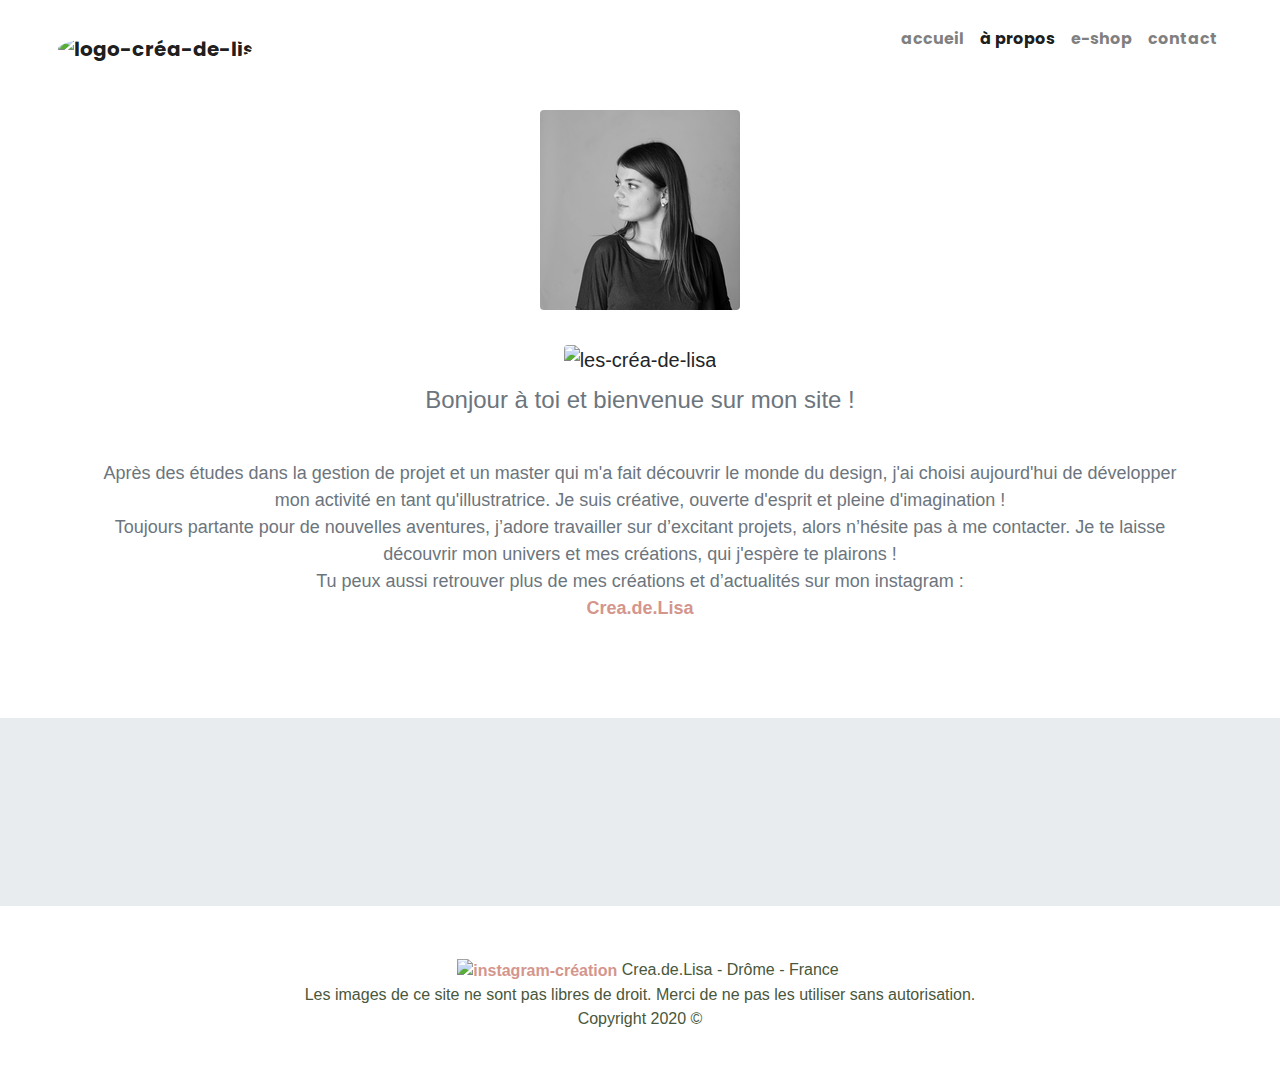
==== a-propos.html @ 00763720 "modification-titre-apropos" ====
<!DOCTYPE html>
<html lang="fr">

<head>
  <meta charset="UTF-8">
  <meta name="viewport" content="width=device-width, initial-scale=1.0">
  <link rel="stylesheet" href="https://stackpath.bootstrapcdn.com/bootstrap/4.4.1/css/bootstrap.min.css"
    integrity="sha384-Vkoo8x4CGsO3+Hhxv8T/Q5PaXtkKtu6ug5TOeNV6gBiFeWPGFN9MuhOf23Q9Ifjh" crossorigin="anonymous">
  <link rel="stylesheet" href="a-propos.css">
  <link rel="stylesheet" href="site.css">
  <link href="https://fonts.googleapis.com/css2?family=Poppins&display=swap" rel="stylesheet">
  <title>à propos</title>
</head>

<body>

  <header>
    <nav class="navbar navbar-expand-lg navbar-light bg-white">
      <a class="navbar-brand" href="index.html"><img id=logo src="image/logo-couleur.png" alt="logo-créa-de-lisa"></a>
      <button class="navbar-toggler" type="button" data-toggle="collapse" data-target="#navbarNavAltMarkup"
        aria-controls="navbarNavAltMarkup" aria-expanded="false" aria-label="Toggle navigation">
        <span class="navbar-toggler-icon"></span>
      </button>
      <div class="collapse navbar-collapse justify-content-end" id="navbarNavAltMarkup">
        <div class="navbar-nav">
          <a class="nav-link" href="index.html">accueil</a>
          <a class="nav-link active" href="a-propos.html">à propos</a>
          <a class="nav-link" target="_blank" href="https://www.etsy.com/fr/shop/Creadelisaa">e-shop</a>
         <!-- <a class="nav-link" href="service.html">service</a> -->
         <a class="nav-link" href="contact.html">contact</a>
        </div>
      </div>
    </nav>
  </header>

  <main>
    <div class="container">
      <figure class="figure">
        <img src="image/portrait-site.png" class="figure-img img-fluid portrait rounded" alt="créatrice">
        <div class="text-center">
          <img src="image/écriture-crea-contact.png" class="rounded" alt="les-créa-de-lisa">
        </div>
        <figcaption class="figure-caption"> <h4>Bonjour à toi et bienvenue sur mon site ! </h4> <br>
          Après des études dans la gestion de projet et un master qui m'a fait découvrir le monde du design, j'ai choisi aujourd'hui de développer mon activité en tant qu'illustratrice. Je suis créative, ouverte d'esprit et pleine d'imagination ! <br>
          Toujours partante pour de nouvelles aventures, j’adore travailler sur d’excitant projets, alors n’hésite pas à me contacter.
          Je te laisse découvrir mon univers et mes créations, qui j'espère te plairons ! <br>
          Tu peux aussi retrouver plus de mes créations et d’actualités sur mon instagram : <br>
          <a target="_blank" href="https://www.instagram.com/crea.de.lisa/?igshid=v2k1yolqqlns">Crea.de.Lisa</a>   <br>
        </figcaption>
      </figure>
    </div>





    <div class="jumbotron jumbotron-fluid">
      <div class="container">
        <p class="lead"></p>
      </div>
    </div>
  </main>

  <footer class=pied-de-page>

    <div class="card ligne">
      <div class="card-body">
      <blockquote class="blockquote mb-0">
        <p class="text-center font-weight-light ">
          <a target="_blank" href="https://www.instagram.com/crea.de.lisa/?igshid=v2k1yolqqlns"><img src="image/logo-insta-footer.png" class="ml-3" alt="instagram-création"></a>  Crea.de.Lisa - Drôme  - France <br>
          Les images de ce site ne sont pas libres de droit. Merci de ne pas les utiliser sans autorisation. <br>
          Copyright 2020 © </p>
          </blockquote>
      </div>
    </div>
  </footer>

  <!-- Optional JavaScript -->
  <!-- jQuery first, then Popper.js, then Bootstrap JS -->
  <script src="https://code.jquery.com/jquery-3.4.1.slim.min.js"
    integrity="sha384-J6qa4849blE2+poT4WnyKhv5vZF5SrPo0iEjwBvKU7imGFAV0wwj1yYfoRSJoZ+n"
    crossorigin="anonymous"></script>
  <script src="https://cdn.jsdelivr.net/npm/popper.js@1.16.0/dist/umd/popper.min.js"
    integrity="sha384-Q6E9RHvbIyZFJoft+2mJbHaEWldlvI9IOYy5n3zV9zzTtmI3UksdQRVvoxMfooAo"
    crossorigin="anonymous"></script>
  <script src="https://stackpath.bootstrapcdn.com/bootstrap/4.4.1/js/bootstrap.min.js"
    integrity="sha384-wfSDF2E50Y2D1uUdj0O3uMBJnjuUD4Ih7YwaYd1iqfktj0Uod8GCExl3Og8ifwB6"
    crossorigin="anonymous"></script>
</body>

</html>
---- a-propos.css ----
.portrait{
    border-radius: 50%;
    margin: 3%;
}

.container{
    text-align: center;
    margin-bottom: 3em;
    font-size: 20px;
}
h4{
line-height : 50px;
}

a{
    color: #D4968C;
    font-weight: bold;
}

a:hover {
    color:  #D4968C;
    }

.jumbotron{
    margin-top: 5em;
    background-image: url(image/phrase-ok.jpg) ;
    background-size: contain;
    background-repeat: no-repeat;
    text-align: center;
    
}
---- site.css ----
/* en-tête site  */
header{
    font-family: 'Poppins', sans-serif;
}

.navbar{
    background-color: white;
    margin-right: 3%;
}

#logo{
    border-radius: 50%;
    margin-top: 10%;
    margin-left: 20%;
    /*box-shadow:  10px 3px 20px #49573B;
    margin-top: 20%;
    margin-left: 10%;
    */
}

@media screen and (max-width: 769px) {
    .pied-de-page{
        font-size: 5%;
    }
}

/* pieds de site  */
.pied-de-page{
    color: #49573B;

}

.ligne{
    border:none;
}

.blockquote {
    font-size: 1rem;
}
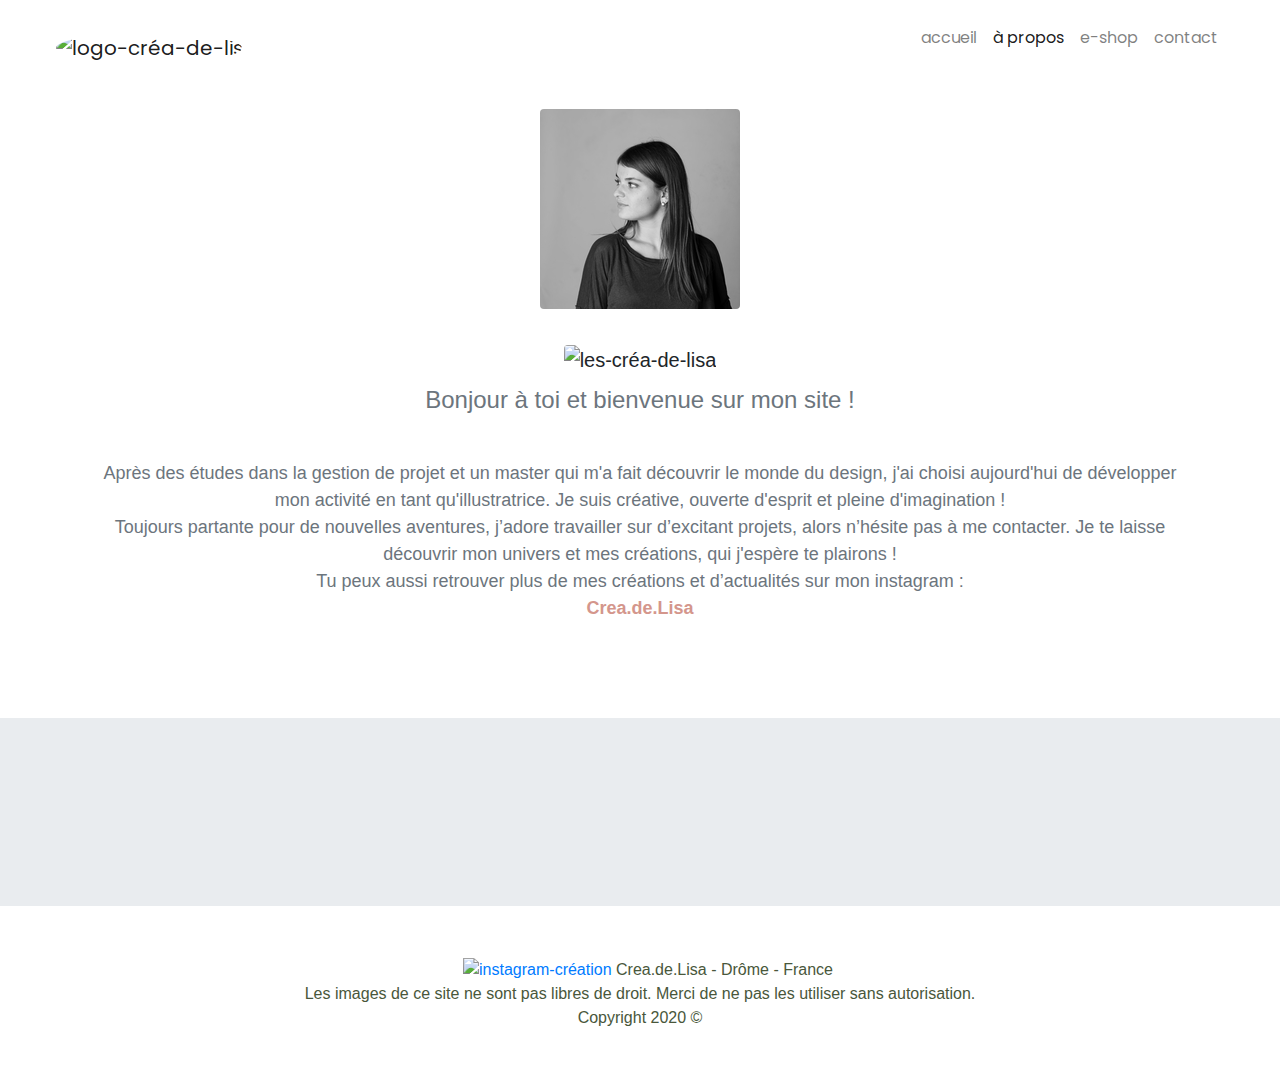
==== commit 41af7bc5: "modif-2-lisa" ====
--- a/a-propos.html
+++ b/a-propos.html
@@ -9,6 +9,7 @@
   <link rel="stylesheet" href="a-propos.css">
   <link rel="stylesheet" href="site.css">
   <link href="https://fonts.googleapis.com/css2?family=Poppins&display=swap" rel="stylesheet">
+  <link rel="shortcut icon" type="image/x-icon" href="image/logo-couleur.png" />
   <title>à propos</title>
 </head>
 
@@ -45,7 +46,7 @@
           Toujours partante pour de nouvelles aventures, j’adore travailler sur d’excitant projets, alors n’hésite pas à me contacter.
           Je te laisse découvrir mon univers et mes créations, qui j'espère te plairons ! <br>
           Tu peux aussi retrouver plus de mes créations et d’actualités sur mon instagram : <br>
-          <a target="_blank" href="https://www.instagram.com/crea.de.lisa/?igshid=v2k1yolqqlns">Crea.de.Lisa</a>   <br>
+          <a target="_blank" class="lien" href="https://www.instagram.com/crea.de.lisa/?igshid=v2k1yolqqlns">Crea.de.Lisa</a>   <br>
         </figcaption>
       </figure>
     </div>
--- a/a-propos.css
+++ b/a-propos.css
@@ -12,7 +12,7 @@
 line-height : 50px;
 }
 
-a{
+.lien{
     color: #D4968C;
     font-weight: bold;
 }
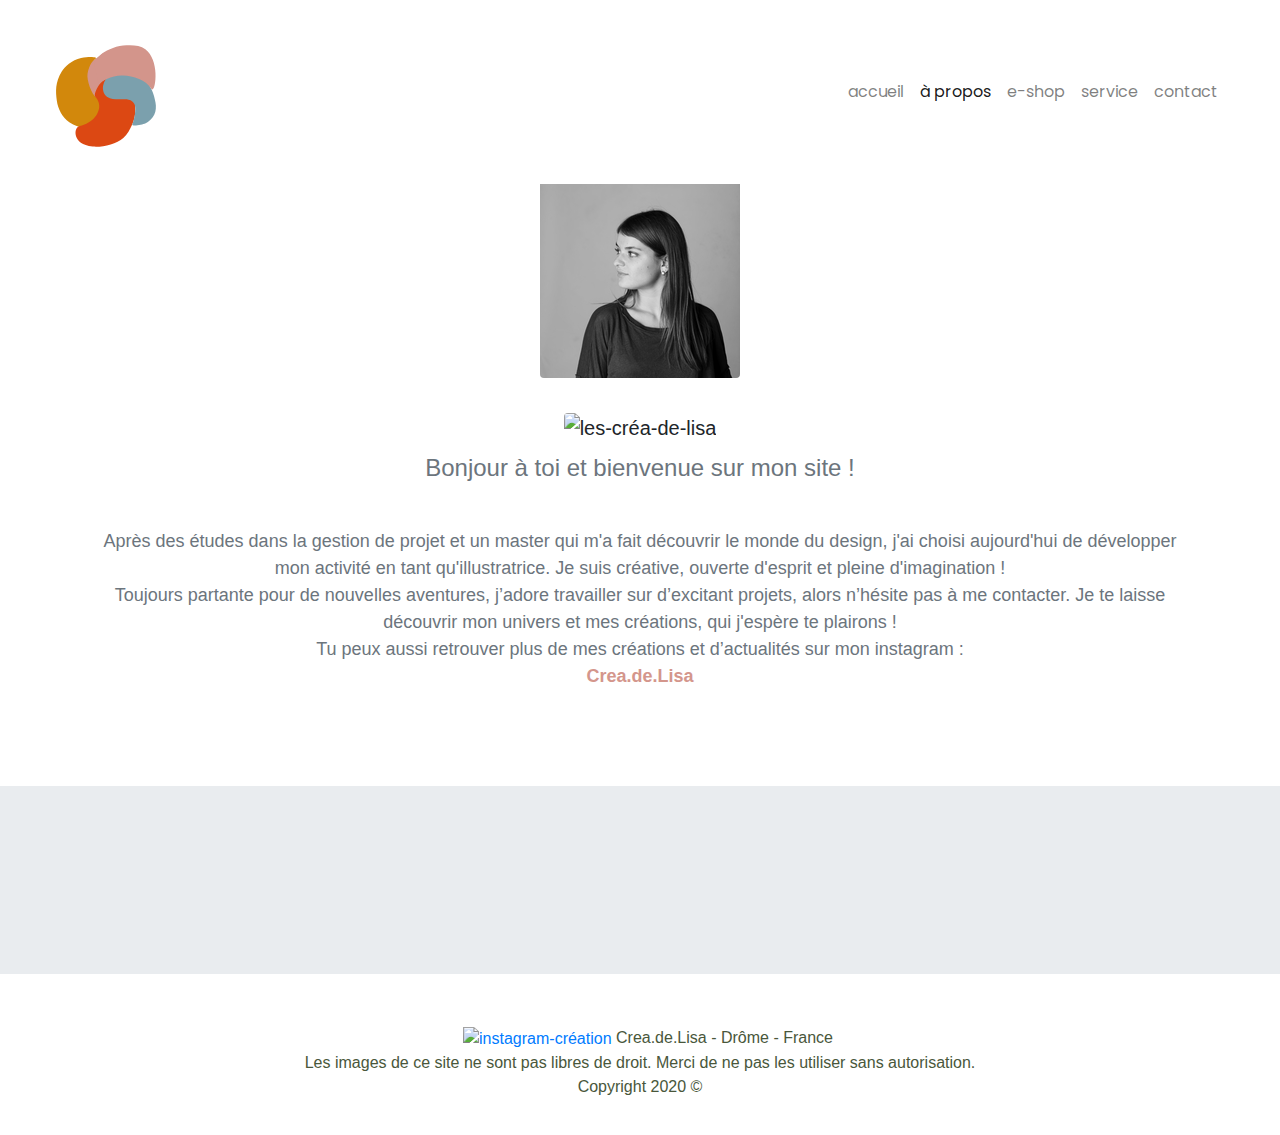
==== commit e179f89e: "modif-page-service" ====
--- a/a-propos.html
+++ b/a-propos.html
@@ -9,7 +9,7 @@
   <link rel="stylesheet" href="a-propos.css">
   <link rel="stylesheet" href="site.css">
   <link href="https://fonts.googleapis.com/css2?family=Poppins&display=swap" rel="stylesheet">
-  <link rel="shortcut icon" type="image/x-icon" href="image/logo-couleur.png" />
+  <link rel="shortcut icon" type="image/x-icon" href="image/Logo-site-transparent-tailleok.png" />
   <title>à propos</title>
 </head>
 
@@ -17,7 +17,7 @@
 
   <header>
     <nav class="navbar navbar-expand-lg navbar-light bg-white">
-      <a class="navbar-brand" href="index.html"><img id=logo src="image/logo-couleur.png" alt="logo-créa-de-lisa"></a>
+      <a class="navbar-brand" href="index.html"><img id=logo src="image/logo-svg.svg" alt="logo-créa-de-lisa"></a>
       <button class="navbar-toggler" type="button" data-toggle="collapse" data-target="#navbarNavAltMarkup"
         aria-controls="navbarNavAltMarkup" aria-expanded="false" aria-label="Toggle navigation">
         <span class="navbar-toggler-icon"></span>
@@ -27,7 +27,7 @@
           <a class="nav-link" href="index.html">accueil</a>
           <a class="nav-link active" href="a-propos.html">à propos</a>
           <a class="nav-link" target="_blank" href="https://www.etsy.com/fr/shop/Creadelisaa">e-shop</a>
-         <!-- <a class="nav-link" href="service.html">service</a> -->
+          <a class="nav-link" href="service.html">service</a>
          <a class="nav-link" href="contact.html">contact</a>
         </div>
       </div>
--- a/site.css
+++ b/site.css
@@ -1,21 +1,29 @@
 /* en-tête site  */
 header{
     font-family: 'Poppins', sans-serif;
+    
 }
 
 .navbar{
     background-color: white;
     margin-right: 3%;
+    margin-bottom: -3%;
+
 }
 
 #logo{
-    border-radius: 50%;
-    margin-top: 10%;
-    margin-left: 20%;
-    /*box-shadow:  10px 3px 20px #49573B;
+    margin-top: 5%;
+    margin-left: 10%;
+    width: 150px;
+    height: 150px;
+    /*
+    box-shadow:  10px 3px 20px #49573B;
+    
     margin-top: 20%;
     margin-left: 10%;
     */
+
+    
 }
 
 @media screen and (max-width: 769px) {
@@ -27,7 +35,6 @@
 /* pieds de site  */
 .pied-de-page{
     color: #49573B;
-
 }
 
 .ligne{
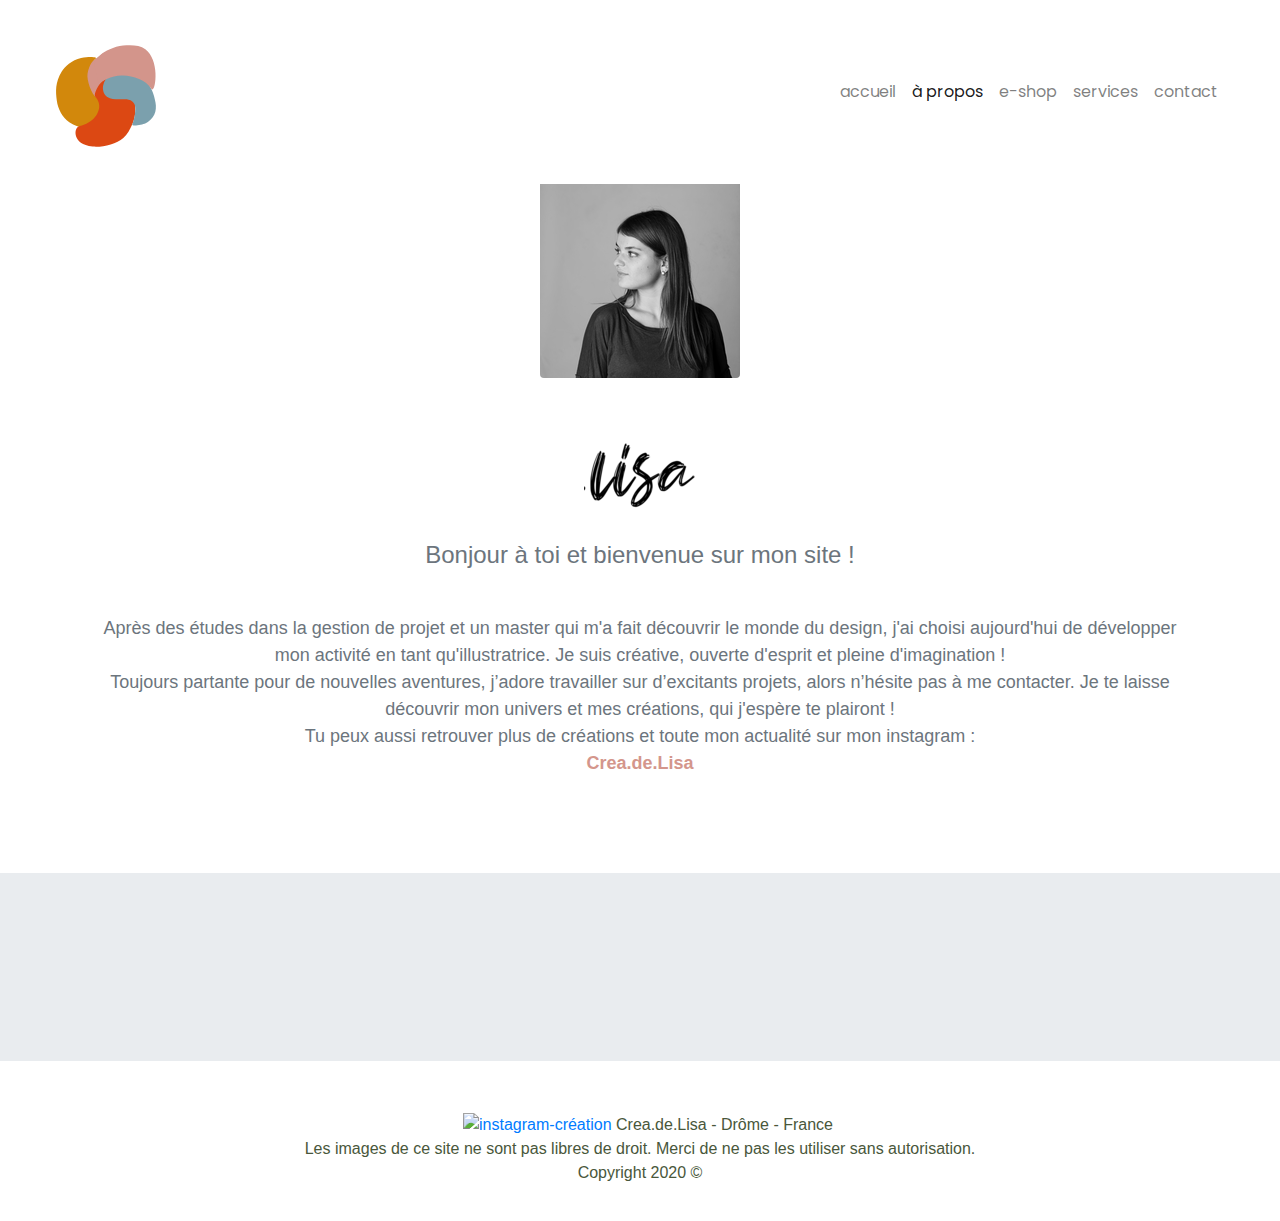
==== commit 5db01c81: "modif-lisa-service3" ====
--- a/a-propos.html
+++ b/a-propos.html
@@ -27,7 +27,7 @@
           <a class="nav-link" href="index.html">accueil</a>
           <a class="nav-link active" href="a-propos.html">à propos</a>
           <a class="nav-link" target="_blank" href="https://www.etsy.com/fr/shop/Creadelisaa">e-shop</a>
-          <a class="nav-link" href="service.html">service</a>
+          <a class="nav-link" href="services.html">services</a>
          <a class="nav-link" href="contact.html">contact</a>
         </div>
       </div>
@@ -39,13 +39,13 @@
       <figure class="figure">
         <img src="image/portrait-site.png" class="figure-img img-fluid portrait rounded" alt="créatrice">
         <div class="text-center">
-          <img src="image/écriture-crea-contact.png" class="rounded" alt="les-créa-de-lisa">
+          <img src="image/écriture-crea-contact-copie.png" class="rounded" alt="les-créa-de-lisa">
         </div>
         <figcaption class="figure-caption"> <h4>Bonjour à toi et bienvenue sur mon site ! </h4> <br>
           Après des études dans la gestion de projet et un master qui m'a fait découvrir le monde du design, j'ai choisi aujourd'hui de développer mon activité en tant qu'illustratrice. Je suis créative, ouverte d'esprit et pleine d'imagination ! <br>
-          Toujours partante pour de nouvelles aventures, j’adore travailler sur d’excitant projets, alors n’hésite pas à me contacter.
-          Je te laisse découvrir mon univers et mes créations, qui j'espère te plairons ! <br>
-          Tu peux aussi retrouver plus de mes créations et d’actualités sur mon instagram : <br>
+          Toujours partante pour de nouvelles aventures, j’adore travailler sur d’excitants projets, alors n’hésite pas à me contacter.
+          Je te laisse découvrir mon univers et mes créations, qui j'espère te plairont ! <br>
+          Tu peux aussi retrouver plus de créations et toute mon actualité sur mon instagram : <br>
           <a target="_blank" class="lien" href="https://www.instagram.com/crea.de.lisa/?igshid=v2k1yolqqlns">Crea.de.Lisa</a>   <br>
         </figcaption>
       </figure>
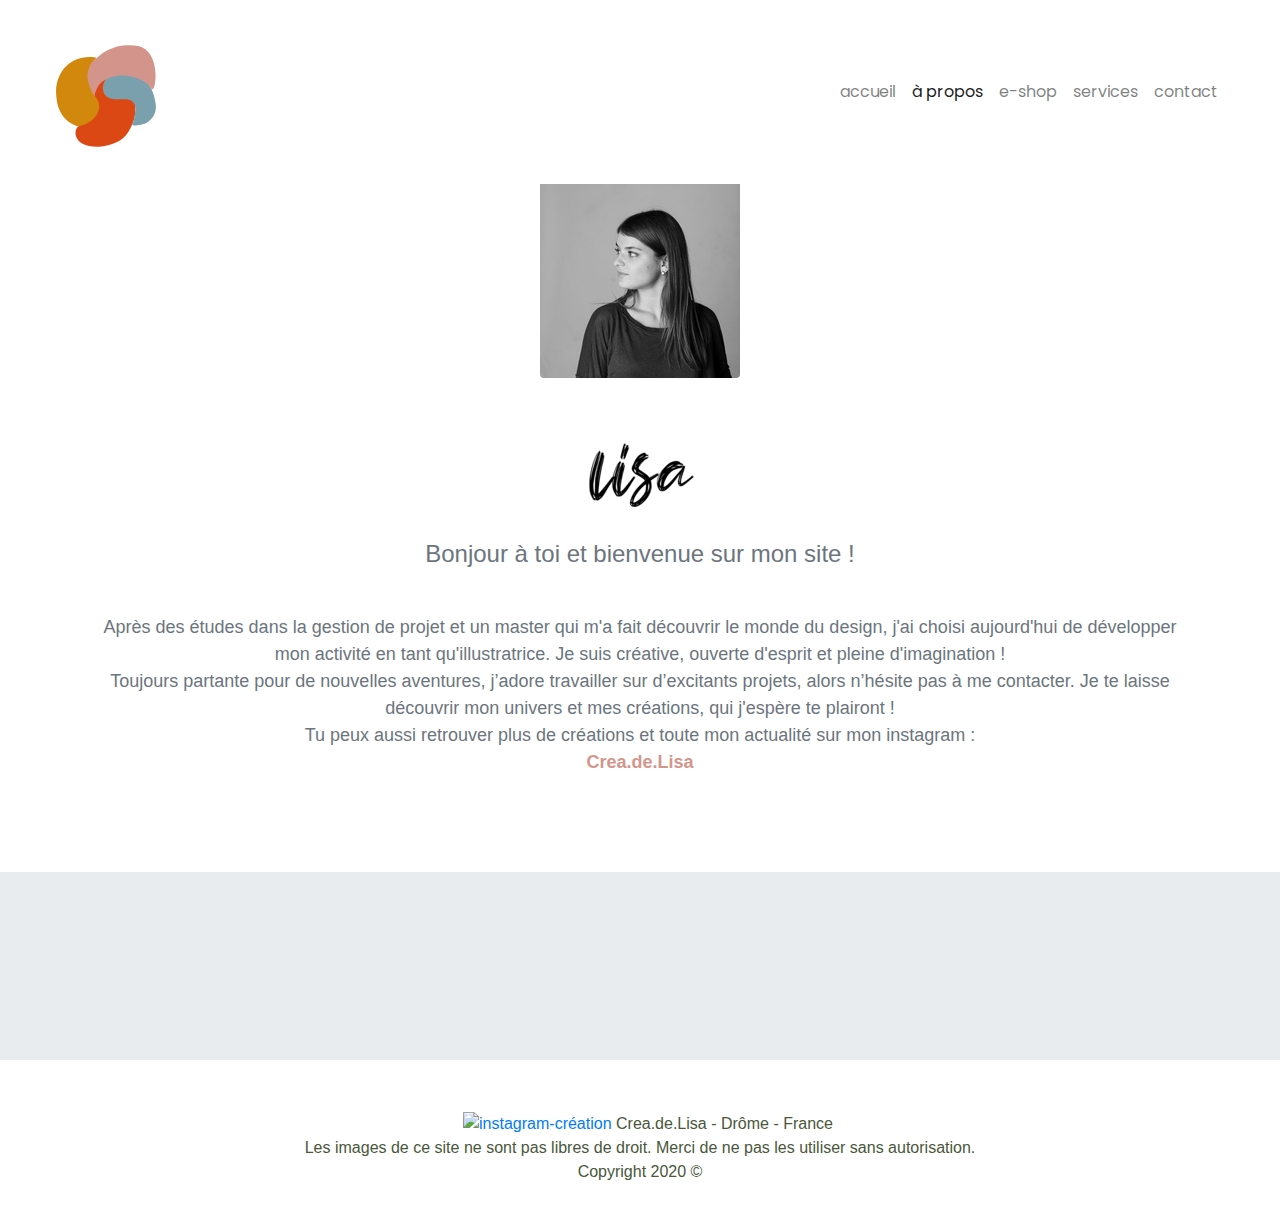
==== commit 32c5c4bd: "icon-onglet" ====
--- a/a-propos.html
+++ b/a-propos.html
@@ -9,7 +9,7 @@
   <link rel="stylesheet" href="a-propos.css">
   <link rel="stylesheet" href="site.css">
   <link href="https://fonts.googleapis.com/css2?family=Poppins&display=swap" rel="stylesheet">
-  <link rel="shortcut icon" type="image/x-icon" href="image/Logo-site-transparent-tailleok.png" />
+  <link rel="shortcut icon" type="image/x-icon" href="image/logo-couleur.png" />
   <title>à propos</title>
 </head>
 
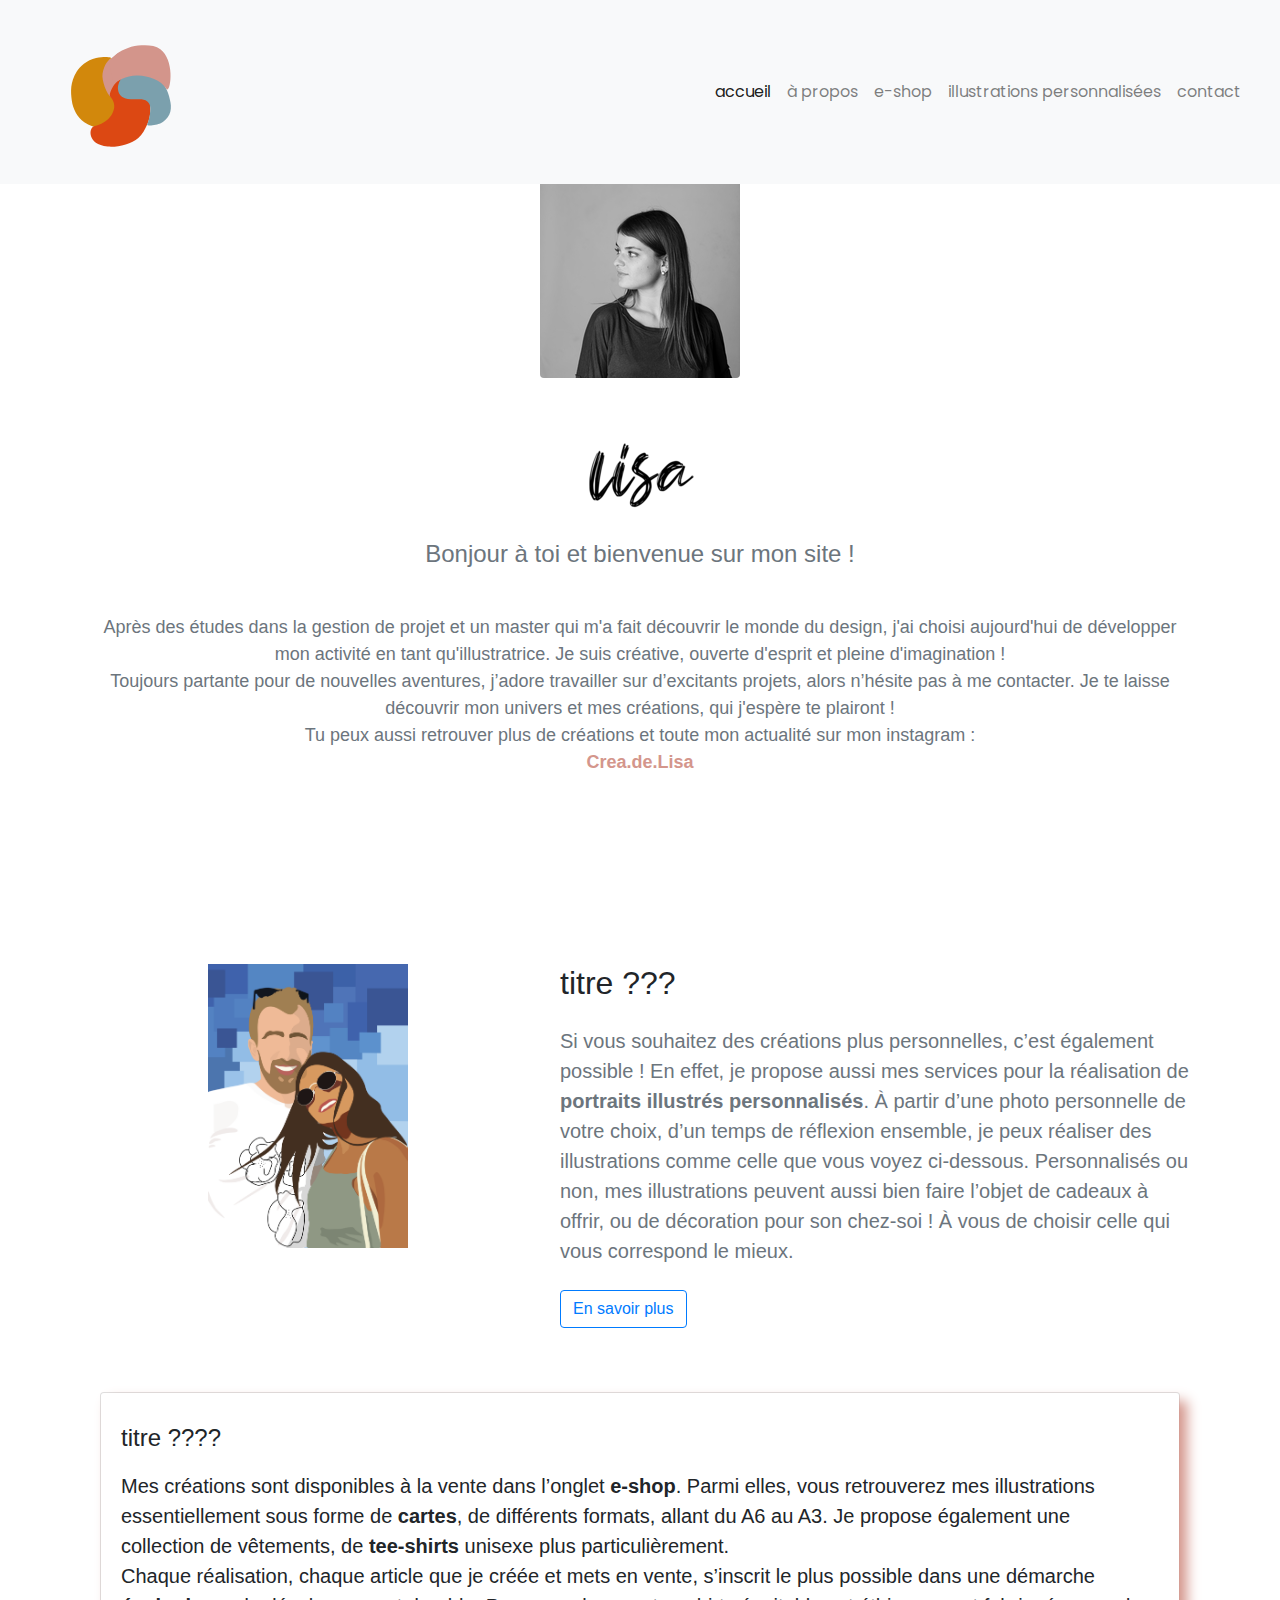
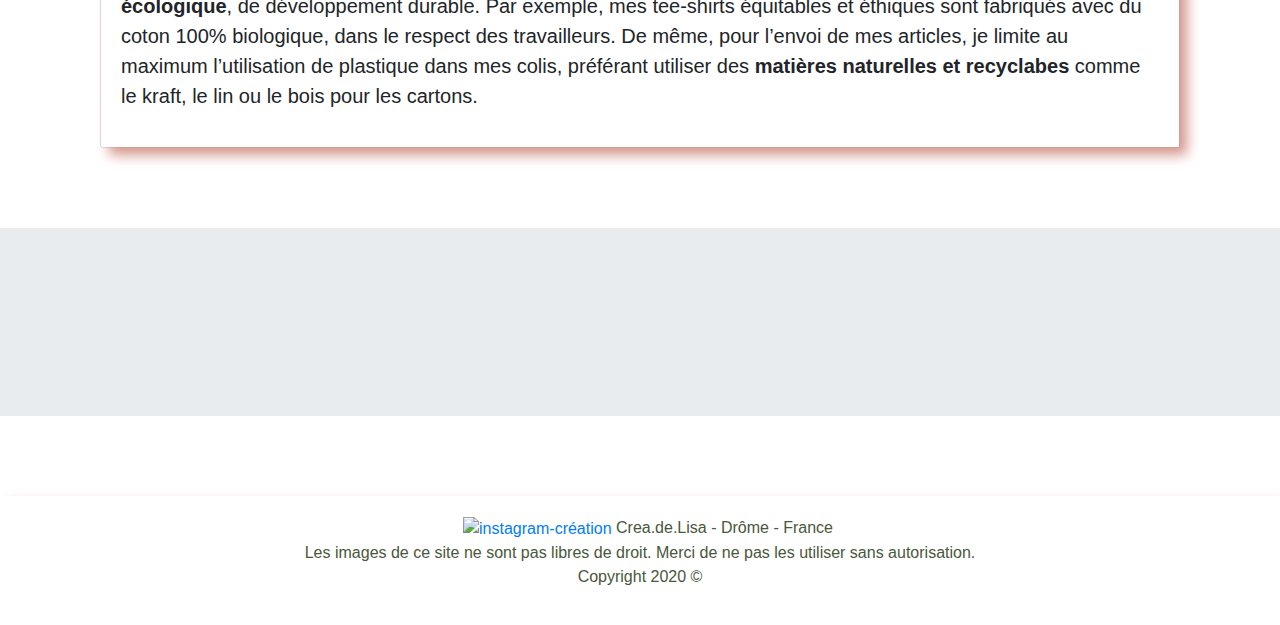
==== commit ee132b0c: "premiere actu 01 21" ====
--- a/a-propos.html
+++ b/a-propos.html
@@ -9,29 +9,48 @@
   <link rel="stylesheet" href="a-propos.css">
   <link rel="stylesheet" href="site.css">
   <link href="https://fonts.googleapis.com/css2?family=Poppins&display=swap" rel="stylesheet">
-  <link rel="shortcut icon" type="image/x-icon" href="image/logo-couleur.png" />
+  <link rel="shortcut icon" type="image/x-icon" href="image/Logo_site_transparent.png" />
   <title>à propos</title>
 </head>
 
 <body>
 
   <header>
-    <nav class="navbar navbar-expand-lg navbar-light bg-white">
-      <a class="navbar-brand" href="index.html"><img id=logo src="image/logo-svg.svg" alt="logo-créa-de-lisa"></a>
-      <button class="navbar-toggler" type="button" data-toggle="collapse" data-target="#navbarNavAltMarkup"
-        aria-controls="navbarNavAltMarkup" aria-expanded="false" aria-label="Toggle navigation">
-        <span class="navbar-toggler-icon"></span>
-      </button>
-      <div class="collapse navbar-collapse justify-content-end" id="navbarNavAltMarkup">
-        <div class="navbar-nav">
-          <a class="nav-link" href="index.html">accueil</a>
-          <a class="nav-link active" href="a-propos.html">à propos</a>
-          <a class="nav-link" target="_blank" href="https://www.etsy.com/fr/shop/Creadelisaa">e-shop</a>
-          <a class="nav-link" href="services.html">services</a>
-         <a class="nav-link" href="contact.html">contact</a>
-        </div>
-      </div>
-    </nav>
+    <nav class="navbar navbar-expand-lg navbar-light bg-light">
+      <div class="container-fluid">
+        <a class="navbar-brand" href="index.html"><img id=logo src="image/logo-svg.svg" alt="logo-créa-de-lisa"></a>
+  <button class="navbar-toggler" type="button" data-toggle="collapse" data-target="#navbarNavAltMarkup"
+    aria-controls="navbarNavAltMarkup" aria-expanded="false" aria-label="Toggle navigation">
+    <span class="navbar-toggler-icon"></span>
+  </button>
+  
+        <div class="collapse navbar-collapse " id="navbarSupportedContent">
+          <ul class="navbar-nav ml-auto mb-2 mb-lg-0">
+            <li class="nav-item">
+              <a class="nav-link active" aria-current="page" href="index.html">accueil <span class="sr-only">(current)</span></a>
+            </li>
+            <li class="nav-item">
+              <a class="nav-link" href="a-propos.html">à propos</a>
+            </li>
+            <li class="nav-item">
+              <a class="nav-link" target="_blank"  href="https://www.etsy.com/fr/shop/Creadelisaa">e-shop</a>
+            </li>
+            <li class="nav-item dropdown">
+              <a class="nav-link boutonmenuprincipal" href="Illustrations personnalisées.html" id="navbarDropdown" role="button" data-bs-toggle="dropdown" aria-expanded="false">
+                illustrations personnalisées
+              </a>
+              <ul class="dropdown-child" aria-labelledby="navbarDropdownMenuLink">
+                <li><a class="dropdown-item" href="couleurs.html">couleurs</a></li>
+                <li><a class="dropdown-item" href="noiretblanc.html">noir & blanc</a></li>
+                <li><a class="dropdown-item" href="tarifs.html">tarifs</a></li>
+              </ul>
+              <li class="nav-item">
+                <a class="nav-link " href="contact.html">contact</a>
+              </li>
+            </ul>
+    </div>
+  </div>
+</nav>
   </header>
 
   <main>
@@ -52,7 +71,35 @@
     </div>
 
 
+    <div class="py-5" >
+      <div class="container">
+        <div class="row py-5">
+          <div class="col-md-5 order-2 order-md-1"> <img class="img-fluid d-block my-3 mx-auto animate-in-left" src="image/illu_bap_simple_V2_A5.png" width="200"> </div>
+          <div class="col-md-7 align-self-center order-1 order-md-2 my-3 text-md-left text-center">
+            <h2>titre ???</h2>
+            <p class="my-4 text-muted">Si vous souhaitez des créations plus personnelles, c’est également possible ! En effet, je propose aussi mes services pour la réalisation de <strong>portraits illustrés personnalisés</strong>. À partir d’une photo personnelle de votre choix, 
+              d’un temps de réflexion ensemble, je peux réaliser des illustrations comme celle que vous voyez ci-dessous.
+              Personnalisés ou non, mes illustrations peuvent aussi bien faire l’objet de cadeaux à offrir, ou de décoration pour son chez-soi ! À vous de choisir celle qui vous correspond le mieux.</p> <a class="btn btn-outline-primary" href="Illustrations personnalisées.html">En savoir plus</a>
+          </div>
+        </div>
+        <div class="container">
+          <div class="row">
+            <div class="col-md-12">
+              <div class="card">
 
+                <div class="card-body">
+                  <h4>titre ????</h4>
+                  <p>Mes créations sont disponibles à la vente dans l’onglet <strong>e-shop</strong>. Parmi elles, vous retrouverez mes illustrations essentiellement sous forme de <strong>cartes</strong>, 
+                    de différents formats, allant du A6 au A3. Je propose également une collection de vêtements, de <strong>tee-shirts</strong> unisexe plus particulièrement. <br> 
+                    
+                    Chaque réalisation,  chaque article que je créée et mets en vente, s’inscrit le plus possible dans une démarche <strong>écologique</strong>, de développement durable. Par exemple, mes tee-shirts équitables et éthiques 
+                    sont fabriqués avec du coton 100% biologique, dans le respect des travailleurs. De même, pour l’envoi de mes articles, je limite au maximum l’utilisation de plastique dans mes colis, préférant utiliser des <strong>matières naturelles et recyclabes</strong> comme le kraft, le lin ou le bois pour les cartons.</p>
+                </div>
+              </div>
+            </div>
+          </div>
+        </div>
+      </div>
 
 
     <div class="jumbotron jumbotron-fluid">
--- a/a-propos.css
+++ b/a-propos.css
@@ -11,6 +11,7 @@
 h4{
 line-height : 50px;
 }
+
 
 .lien{
     color: #D4968C;
@@ -29,3 +30,7 @@
     text-align: center;
     
 }
+.card-body{
+    text-align: left;
+    box-shadow: 8px 8px 12px #D4968C;
+}--- a/site.css
+++ b/site.css
@@ -5,12 +5,38 @@
 }
 
 .navbar{
-    background-color: white;
+    background-color: #FFFFFF;
     margin-right: 3%;
     margin-bottom: -3%;
+    width: 100%;
 
 }
 
+.boutonmenuprincipal {
+    border: none;
+    cursor: pointer;
+    display: block;
+    }
+    
+    .dropdown {
+    position: relative;
+    display: inline-block;
+    }
+    .dropdown-child {
+    display: none;
+    min-width: 50px;
+    list-style-type: none;
+    
+    }
+    .dropdown-child a {
+    background-color: #D3958B;
+    text-decoration: none;
+    display: block;
+    }
+    .dropdown:hover .dropdown-child {
+    display: block;
+    }
+    
 #logo{
     margin-top: 5%;
     margin-left: 10%;
@@ -35,6 +61,7 @@
 /* pieds de site  */
 .pied-de-page{
     color: #49573B;
+
 }
 
 .ligne{
@@ -43,4 +70,5 @@
 
 .blockquote {
     font-size: 1rem;
-}+}
+
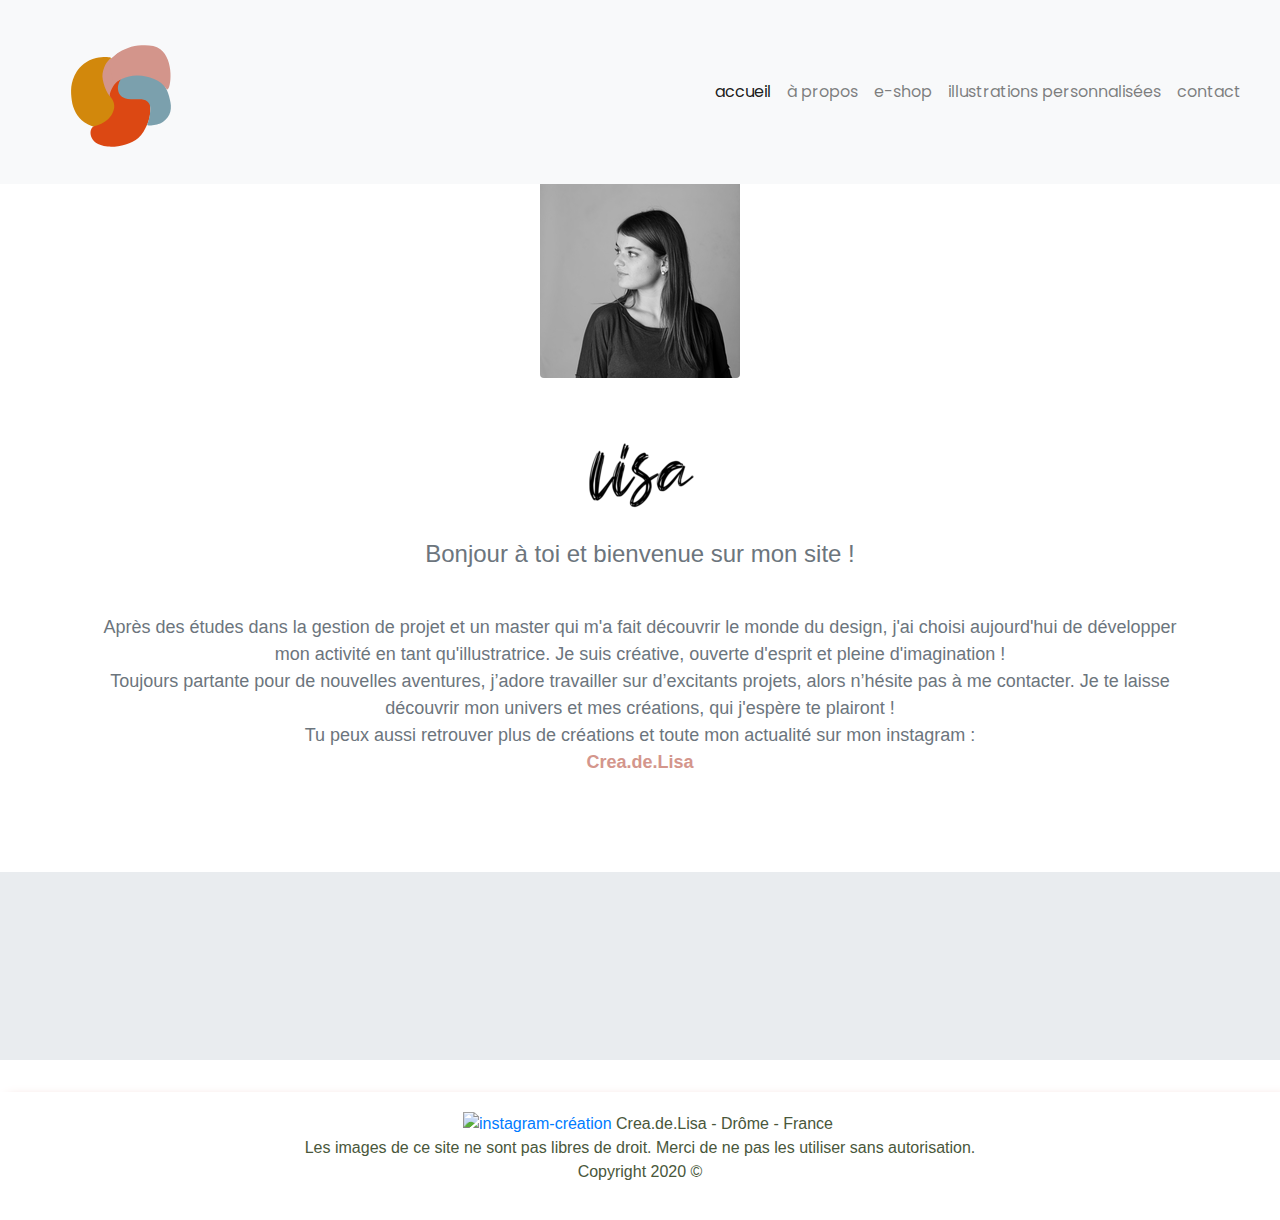
==== commit e83fffb2: "modif-02-21" ====
--- a/a-propos.html
+++ b/a-propos.html
@@ -39,11 +39,13 @@
               <a class="nav-link boutonmenuprincipal" href="Illustrations personnalisées.html" id="navbarDropdown" role="button" data-bs-toggle="dropdown" aria-expanded="false">
                 illustrations personnalisées
               </a>
+              <!--
               <ul class="dropdown-child" aria-labelledby="navbarDropdownMenuLink">
                 <li><a class="dropdown-item" href="couleurs.html">couleurs</a></li>
                 <li><a class="dropdown-item" href="noiretblanc.html">noir & blanc</a></li>
                 <li><a class="dropdown-item" href="tarifs.html">tarifs</a></li>
               </ul>
+              -->
               <li class="nav-item">
                 <a class="nav-link " href="contact.html">contact</a>
               </li>
@@ -70,38 +72,7 @@
       </figure>
     </div>
 
-
-    <div class="py-5" >
-      <div class="container">
-        <div class="row py-5">
-          <div class="col-md-5 order-2 order-md-1"> <img class="img-fluid d-block my-3 mx-auto animate-in-left" src="image/illu_bap_simple_V2_A5.png" width="200"> </div>
-          <div class="col-md-7 align-self-center order-1 order-md-2 my-3 text-md-left text-center">
-            <h2>titre ???</h2>
-            <p class="my-4 text-muted">Si vous souhaitez des créations plus personnelles, c’est également possible ! En effet, je propose aussi mes services pour la réalisation de <strong>portraits illustrés personnalisés</strong>. À partir d’une photo personnelle de votre choix, 
-              d’un temps de réflexion ensemble, je peux réaliser des illustrations comme celle que vous voyez ci-dessous.
-              Personnalisés ou non, mes illustrations peuvent aussi bien faire l’objet de cadeaux à offrir, ou de décoration pour son chez-soi ! À vous de choisir celle qui vous correspond le mieux.</p> <a class="btn btn-outline-primary" href="Illustrations personnalisées.html">En savoir plus</a>
-          </div>
-        </div>
-        <div class="container">
-          <div class="row">
-            <div class="col-md-12">
-              <div class="card">
-
-                <div class="card-body">
-                  <h4>titre ????</h4>
-                  <p>Mes créations sont disponibles à la vente dans l’onglet <strong>e-shop</strong>. Parmi elles, vous retrouverez mes illustrations essentiellement sous forme de <strong>cartes</strong>, 
-                    de différents formats, allant du A6 au A3. Je propose également une collection de vêtements, de <strong>tee-shirts</strong> unisexe plus particulièrement. <br> 
-                    
-                    Chaque réalisation,  chaque article que je créée et mets en vente, s’inscrit le plus possible dans une démarche <strong>écologique</strong>, de développement durable. Par exemple, mes tee-shirts équitables et éthiques 
-                    sont fabriqués avec du coton 100% biologique, dans le respect des travailleurs. De même, pour l’envoi de mes articles, je limite au maximum l’utilisation de plastique dans mes colis, préférant utiliser des <strong>matières naturelles et recyclabes</strong> comme le kraft, le lin ou le bois pour les cartons.</p>
-                </div>
-              </div>
-            </div>
-          </div>
-        </div>
-      </div>
-
-
+      
     <div class="jumbotron jumbotron-fluid">
       <div class="container">
         <p class="lead"></p>
--- a/site.css
+++ b/site.css
@@ -42,12 +42,6 @@
     margin-left: 10%;
     width: 150px;
     height: 150px;
-    /*
-    box-shadow:  10px 3px 20px #49573B;
-    
-    margin-top: 20%;
-    margin-left: 10%;
-    */
 
     
 }
